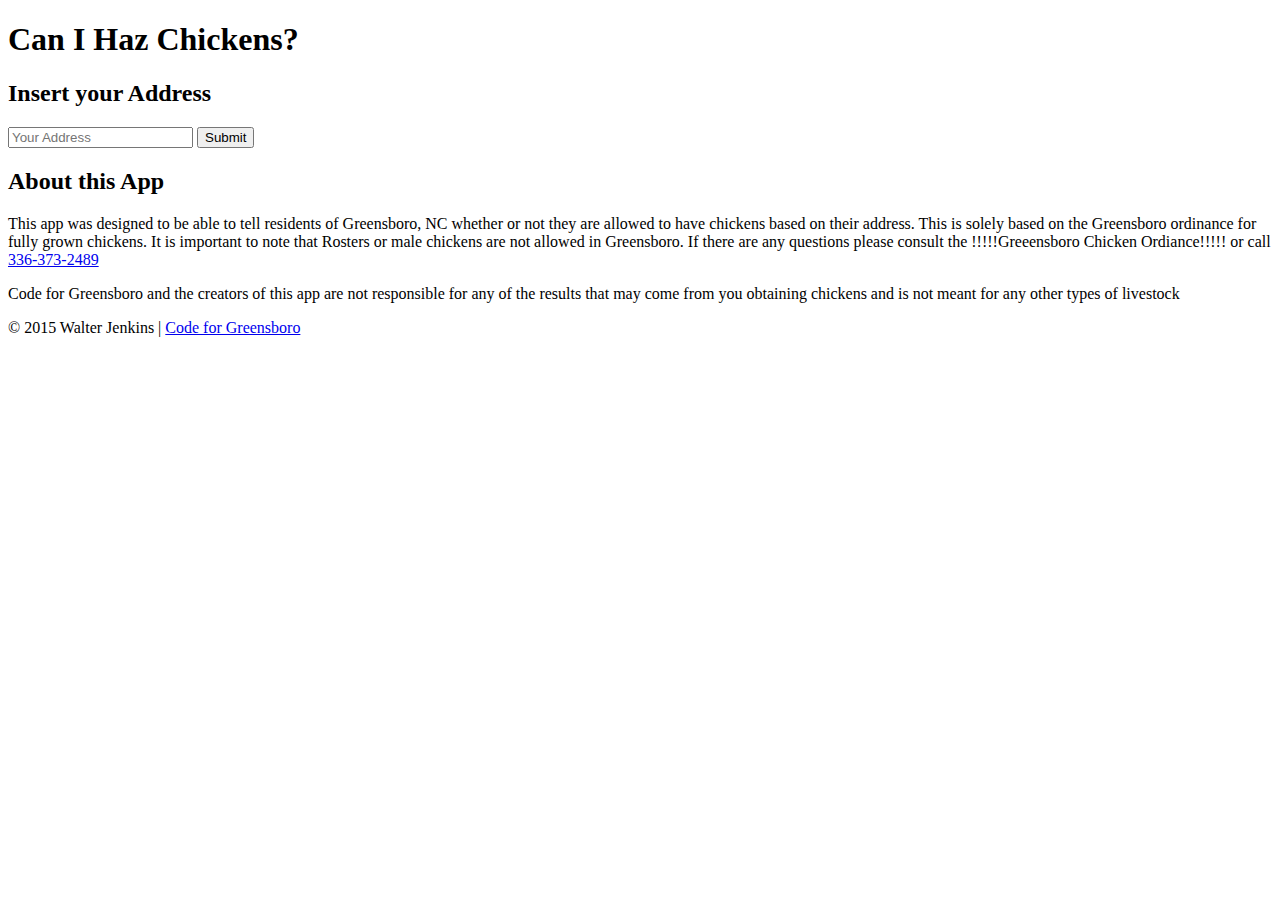
==== index.html @ a36bf797 "initial commit" ====
<!doctype HTML>
<head>
  <title>Can I haz Chickens?</title>

  <meta name="viewport" content="initial-scale=1, maximum-scale=1,user-scalable=no">
  <link rel="stylesheet" href="css/styles.css">
  <script src="https://ajax.googleapis.com/ajax/libs/jquery/2.1.3/jquery.min.js"></script>
  <script src="js/app.js"></script>


</head>

<body>
  <header>
  <h1>Can I Haz Chickens?</h1>
  </header>
  <div id="wrapper">
    <div id="app">
      <h2>Insert your Address</h2>

        <input id="address" type="text" placeholder="Your Address">  <input type="button" value="Submit">

    </div>

    <div id="about">
      <section>
          <h2>About this App</h2>
          <p>This app was designed to be able to tell residents of Greensboro, NC whether or not they are allowed to have chickens based on their address. This is solely based on the Greensboro ordinance for fully grown chickens. It is important to note that Rosters or male chickens are not allowed in Greensboro. If there are any questions please consult the !!!!!Greeensboro Chicken Ordiance!!!!! or call <a href="tel:3363732489">336-373-2489</a></p>
    </section>
    <footer>
      <p>Code for Greensboro and the creators of this app are not responsible for any of the results that may come from you obtaining chickens and is not meant for any other types of livestock</p>
      <p>&copy; 2015 Walter Jenkins | <a href= "http://www.codeforgreensboro.org">Code for Greensboro</a></p>
    </footer>
  </div>
</div>
</body>

</html>
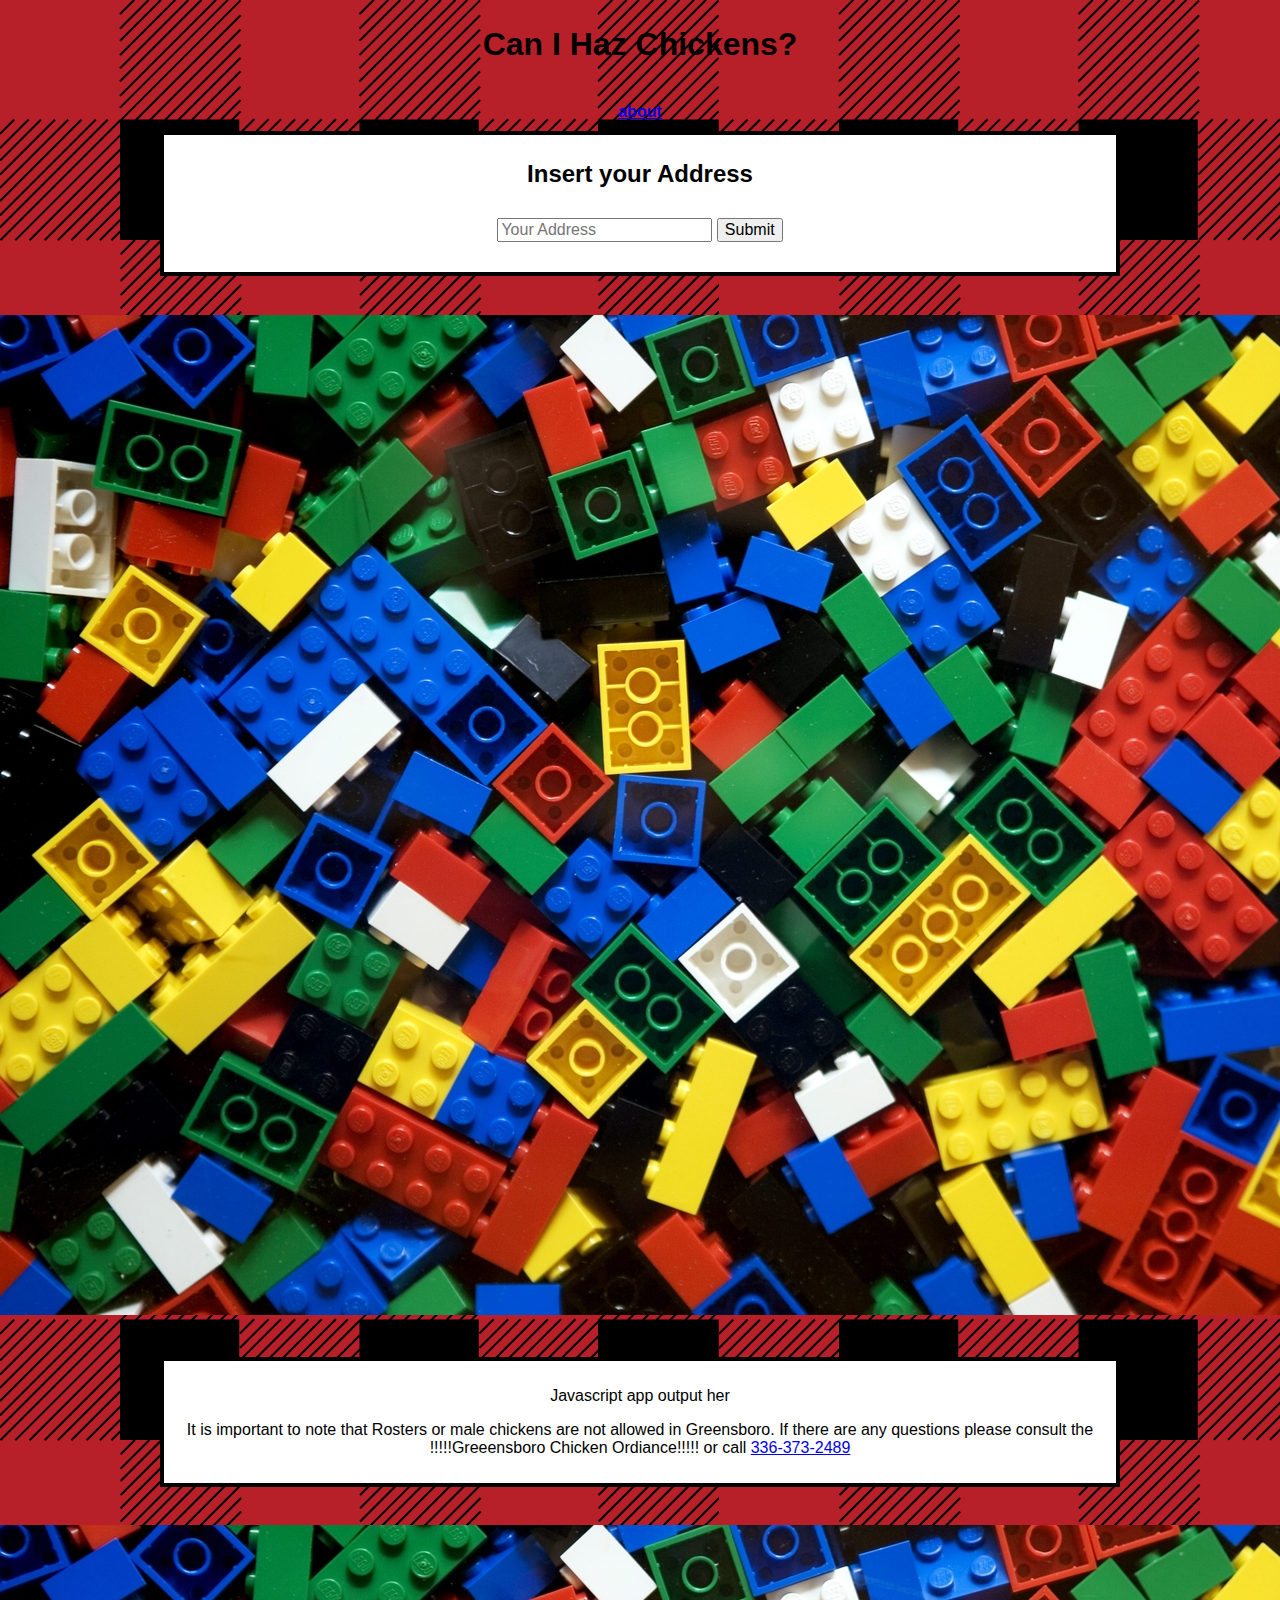
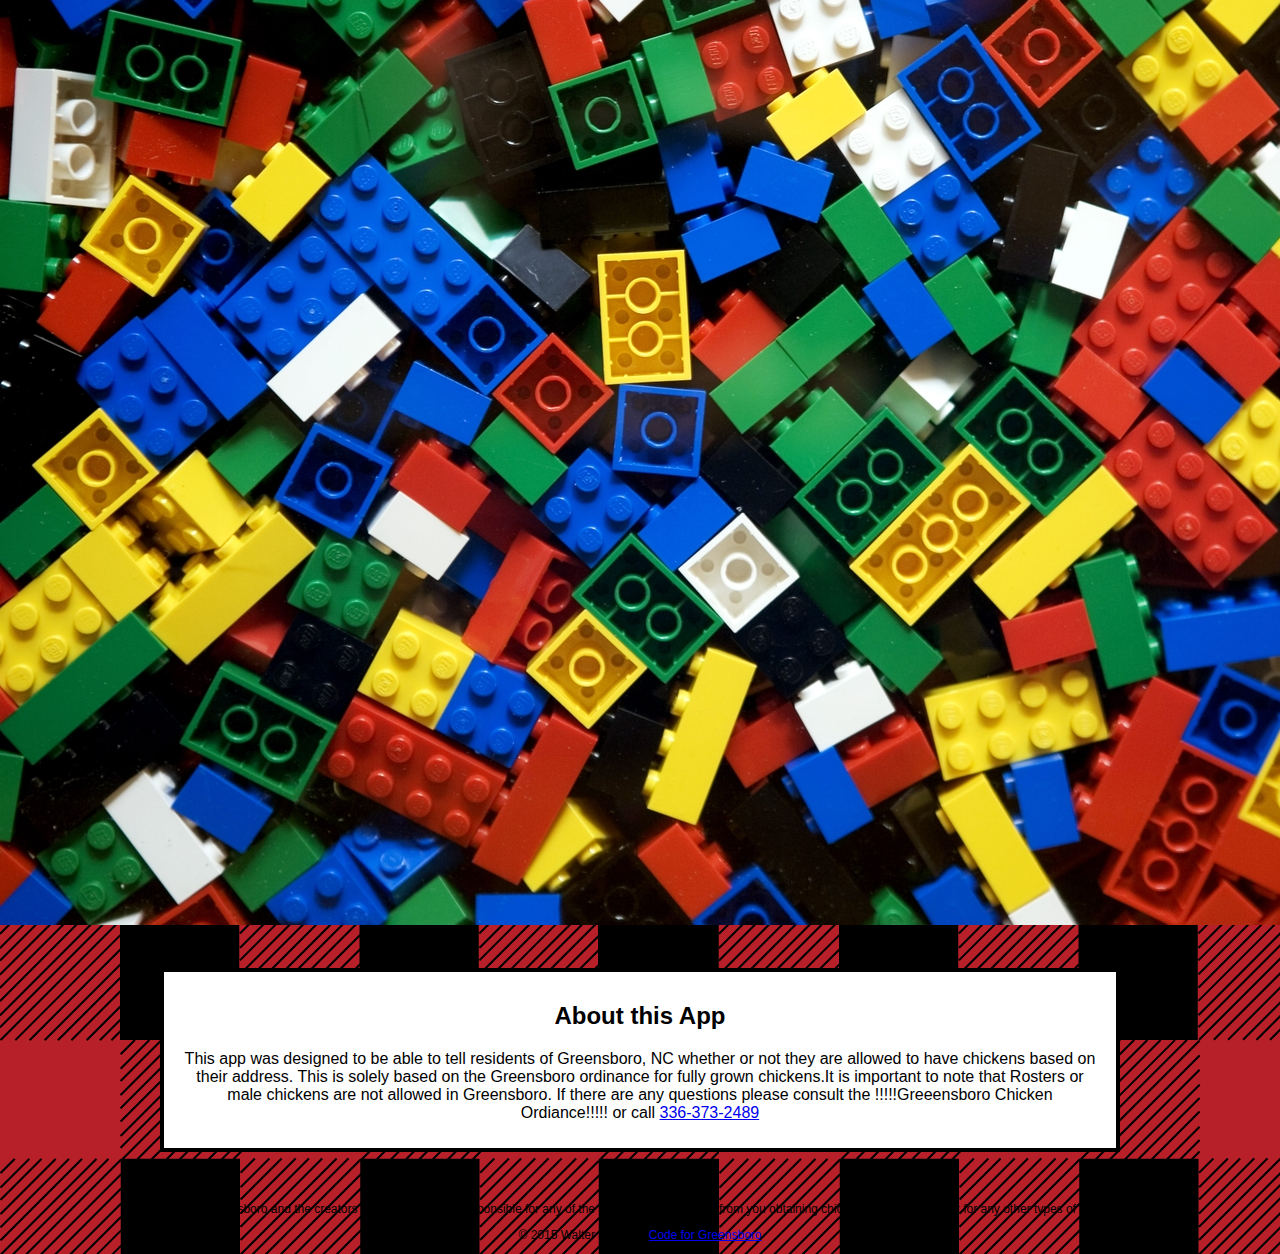
==== commit 5367ceb4: "Please work" ====
--- a/index.html
+++ b/index.html
@@ -3,36 +3,79 @@
   <title>Can I haz Chickens?</title>
 
   <meta name="viewport" content="initial-scale=1, maximum-scale=1,user-scalable=no">
-  <link rel="stylesheet" href="css/styles.css">
+
+  <link rel="stylesheet" href="css/normalize.css">
+  <link rel="stylesheet" href="css/style.css">
+  <link rel="stylesheet" href="css/responsive.css">
+
   <script src="https://ajax.googleapis.com/ajax/libs/jquery/2.1.3/jquery.min.js"></script>
   <script src="js/app.js"></script>
 
+  <style>
+  body{
+    background-image: url("img/background.png");
+
+  }
+  </style>
 
 </head>
 
 <body>
+<div id="wrapper">
   <header>
   <h1>Can I Haz Chickens?</h1>
   </header>
-  <div id="wrapper">
+
+  <nav>
+    <ul>
+      <li><a href="#about-app">about</a></li>
+      <meta name="viewport" content="width=device-width, initial-scale=1.0">
+    </ul>
+  </nav>
+
+
+  <div id="your-address">
+    <section id="text">
     <div id="app">
       <h2>Insert your Address</h2>
+        <div id="address-input">
+          <input id="address" type="text" placeholder="Your Address">  <input type="button" value="Submit">
+        </div>
+    </div>
+  </section>
+  </div>
 
-        <input id="address" type="text" placeholder="Your Address">  <input type="button" value="Submit">
+  <div id="pic1">
+    <img src="img/Lego1.jpg" alt="wtf"/>
+  </div>
 
+    <div id="results">
+      <section id="user-output">
+          <p>Javascript app output her</p>
+          <p>It is important to note that Rosters or male chickens are not allowed in Greensboro. If there are any questions please consult the !!!!!Greeensboro Chicken Ordiance!!!!! or call <a href="tel:3363732489">336-373-2489</a></p>
+        </section>
+    </div>
+
+    <div id="pic2">
+      <img src="img/Lego1.jpg" alt="wtf"/>
     </div>
 
     <div id="about">
-      <section>
+      <section id="about-app">
           <h2>About this App</h2>
-          <p>This app was designed to be able to tell residents of Greensboro, NC whether or not they are allowed to have chickens based on their address. This is solely based on the Greensboro ordinance for fully grown chickens. It is important to note that Rosters or male chickens are not allowed in Greensboro. If there are any questions please consult the !!!!!Greeensboro Chicken Ordiance!!!!! or call <a href="tel:3363732489">336-373-2489</a></p>
-    </section>
+          <p>This app was designed to be able to tell residents of Greensboro, NC whether or not they are allowed to have chickens based on their address. This is solely based on the Greensboro ordinance for fully grown chickens.It is important to note that Rosters or male chickens are not allowed in Greensboro. If there are any questions please consult the !!!!!Greeensboro Chicken Ordiance!!!!! or call <a href="tel:3363732489">336-373-2489</a></p>
+        </section>
+    </div>
+
+
+
     <footer>
       <p>Code for Greensboro and the creators of this app are not responsible for any of the results that may come from you obtaining chickens and is not meant for any other types of livestock</p>
       <p>&copy; 2015 Walter Jenkins | <a href= "http://www.codeforgreensboro.org">Code for Greensboro</a></p>
     </footer>
   </div>
 </div>
+</div>
 </body>
 
 </html>
--- a/css/style.css
+++ b/css/style.css
@@ -0,0 +1,96 @@
+
+
+nav{
+  text-align: center;
+  padding: 10px 0;
+  margin: 20px 0 0;
+}
+
+nav ul{
+  list-style: none;
+  margin: 0 10px;
+  padding: 0;
+}
+
+nav li{
+  display: inline-block;
+}
+
+nav a{
+  font-weight: 800;
+  padding: 15px 10px;
+}
+
+header{
+  text-align: center;
+  margin: 0 0 30px 0;
+  padding: 5px 0 0 0;
+  width: 100%;
+}
+
+h2{
+  text-align: center;
+}
+
+p{
+  text-align: center;
+}
+#wrapper{
+  height: 100%;
+  width: 100%
+}
+
+#your-address{
+  width: 75%;
+  padding: 0 12.5% 3% 12.5%;
+
+}
+
+#pic1{
+  align-items: center;
+  width: 100%;}
+
+#results{
+  width: 75%;
+  padding: 3% 12.5% 3% 12.5%;
+}
+
+#pic2{
+  align-content: center;
+  width: 100%;
+}
+
+#app{
+  text-align: center;
+  padding: 5px 5px 20px 5px;
+  background-color: white;
+  border: 4px;
+  border-style: solid;
+  border-color: black;
+
+}
+
+#user-output{
+  background-color: white;
+  border: 4px;
+  border-style: solid;
+  border-color: black;
+  padding: 10px 20px 10px 20px;
+}
+
+#about{
+  width: 75%;
+  padding: 3% 12.5% 3% 12.5%;
+}
+
+#about-app{
+  background-color: white;
+  border: 4px;
+  border-style: solid;
+  border-color: black;
+  padding: 10px 20px 10px 20px;
+}
+
+footer{
+  font-size: 12px;
+}
--- a/css/responsive.css
+++ b/css/responsive.css
@@ -0,0 +1,20 @@
+@media screen and (min-width: 480px) {
+
+  header{
+    text-align: center;
+    margin: 0 0 30px 0;
+    width: 100%;
+  }
+
+  #address-input{
+    text-align: center;
+    padding: 10px 20px 10px 20px;
+    background-color: white;
+  }
+
+
+
+@media screen and (min-width: 660px) {
+
+
+}
